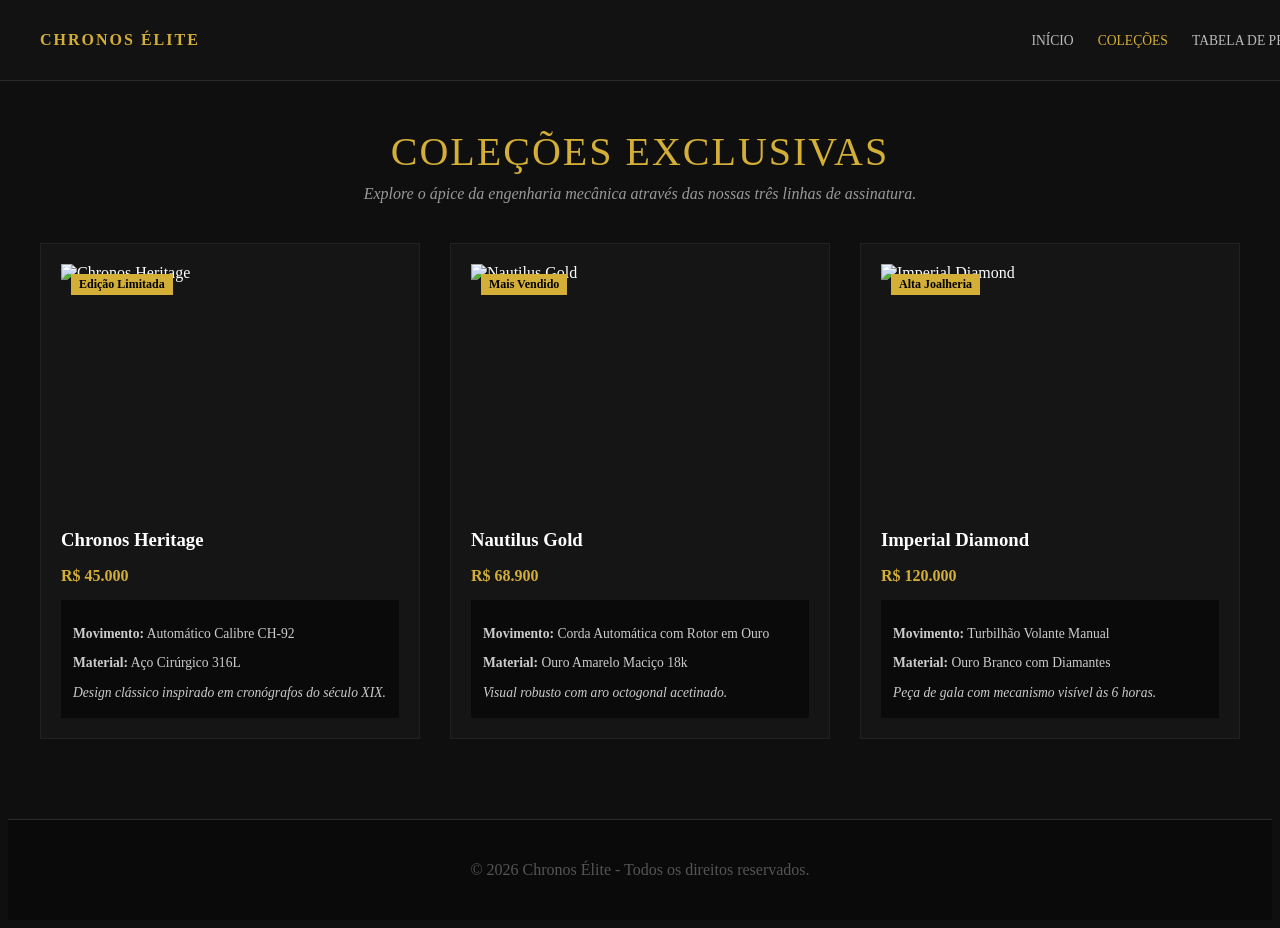
==== colecoes.html @ 3763879e "Add files via upload" ====
<!DOCTYPE html>
<html lang="pt-BR">
<head>
    <meta charset="UTF-8">
    <meta name="viewport" content="width=device-width, initial-scale=1.0">
    <title>Coleções Exclusivas | Chronos Élite</title>
    <link rel="stylesheet" href="style.css">
</head>
<body>

    <div class="navbar-fixa">
        <div class="logo">CHRONOS ÉLITE</div>
        <div class="menu-links">
            <a href="index.html">Início</a>
            <a href="colecoes.html" class="active">Coleções</a>
            <a href="precos.html">Tabela de Preços</a>
        </div>
    </div>

    <div class="container-principal espaco-topo">
        <div class="titulo-pagina">Coleções Exclusivas</div>
        <div class="descricao-pagina">Explore o ápice da engenharia mecânica através das nossas três linhas de assinatura.</div>
        
        <div class="grade-produtos">
            
            <div class="card-produto">
                <div class="produto-imagem-wrapper">
                    <img src="https://images.unsplash.com/photo-1524592094714-0f0654e20314?w=500" alt="Chronos Heritage">
                    <div class="etiqueta-absoluta">Edição Limitada</div>
                </div>
                <h3>Chronos Heritage</h3>
                <p class="preco">R$ 45.000</p>
                <div class="detalhes-tecnicos">
                    <p><strong>Movimento:</strong> Automático Calibre CH-92</p>
                    <p><strong>Material:</strong> Aço Cirúrgico 316L</p>
                    <p><em>Design clássico inspirado em cronógrafos do século XIX.</em></p>
                </div>
            </div>

            <div class="card-produto">
                <div class="produto-imagem-wrapper">
                    <img src="https://images.unsplash.com/photo-1547996160-81dfa63595aa?w=500" alt="Nautilus Gold">
                    <div class="etiqueta-absoluta">Mais Vendido</div>
                </div>
                <h3>Nautilus Gold</h3>
                <p class="preco">R$ 68.900</p>
                <div class="detalhes-tecnicos">
                    <p><strong>Movimento:</strong> Corda Automática com Rotor em Ouro</p>
                    <p><strong>Material:</strong> Ouro Amarelo Maciço 18k</p>
                    <p><em>Visual robusto com aro octogonal acetinado.</em></p>
                </div>
            </div>

            <div class="card-produto">
                <div class="produto-imagem-wrapper">
                    <img src="https://images.unsplash.com/photo-1614162692292-7ac56d7f7f1e?w=500" alt="Imperial Diamond">
                    <div class="etiqueta-absoluta">Alta Joalheria</div>
                </div>
                <h3>Imperial Diamond</h3>
                <p class="preco">R$ 120.000</p>
                <div class="detalhes-tecnicos">
                    <p><strong>Movimento:</strong> Turbilhão Volante Manual</p>
                    <p><strong>Material:</strong> Ouro Branco com Diamantes</p>
                    <p><em>Peça de gala com mecanismo visível às 6 horas.</em></p>
                </div>
            </div>

        </div>
    </div>

    <div class="rodape-estatico">
        <p>&copy; 2026 Chronos Élite - Todos os direitos reservados.</p>
    </div>

</body>
</html>
---- style.css ----
{
    margin: 0;
    padding: 0;
    box-sizing: border-box;
    font-family: 'Georgia', serif;
}

body {
    background-color: #0f0f0f;
    color: #ffffff;
}

.container-principal {
    max-width: 1200px;
    margin: 0 auto;
    padding: 20px;
}

.espaco-topo {
    padding-top: 120px;
}

.titulo-pagina {
    text-align: center;
    font-size: 2.5rem;
    color: #d4af37;
    margin-bottom: 10px;
    text-transform: uppercase;
    letter-spacing: 2px;
}

.descricao-pagina {
    text-align: center;
    color: #999999;
    margin-bottom: 40px;
    font-style: italic;
}

.navbar-fixa {
    position: fixed;
    top: 0;
    left: 0;
    width: 100%;
    height: 80px;
    background-color: #121212;
    border-bottom: 1px solid #2a2a2a;
    display: flex;
    justify-content: space-between;
    align-items: center;
    padding: 0 40px;
    z-index: 9999;
}

.navbar-fixa .logo {
    color: #d4af37;
    font-weight: bold;
    letter-spacing: 2px;
}

.navbar-fixa .menu-links a {
    color: #bbb;
    text-decoration: none;
    margin-left: 20px;
    text-transform: uppercase;
    font-size: 0.85rem;
}

.navbar-fixa .menu-links a:hover, 
.navbar-fixa .menu-links a.active {
    color: #d4af37;
}

.hero-banner {
    position: relative;
    width: 100%;
    height: 80vh;
    background-image: url('https://images.unsplash.com/photo-1509048191080-d2984bad6ae5?w=1200');
    background-size: cover;
    background-position: center;
}

.hero-overlay {
    position: absolute;
    top: 0;
    left: 0;
    width: 100%;
    height: 100%;
    background: rgba(0, 0, 0, 0.6);
}

.hero-content {
    position: absolute;
    top: 50%;
    left: 50%;
    transform: translate(-50%, -50%);
    text-align: center;
    width: 90%;
    max-width: 600px;
}

.hero-content h1 {
    font-size: 3rem;
    margin-bottom: 15px;
}

.rodape-estatico {
    position: static; 
    background-color: #0a0a0a;
    text-align: center;
    padding: 25px;
    border-top: 1px solid #2a2a2a;
    color: #555;
    margin-top: 60px;
}

.secao-sobre {
    display: flex;
    align-items: center;
    gap: 40px;
    margin: 60px 0;
}

.texto-sobre { flex: 1; }
.texto-sobre h2 { color: #d4af37; margin-bottom: 15px; }

.imagem-sobre-container { flex: 1; display: flex; justify-content: center; }
.card-foto-sobre { position: relative; width: 300px; }

.card-foto-sobre img { 
    width: 100%; 
    height: auto; 
    display: block; 
}

.selo-flutuante {
    position: absolute;
    bottom: -10px;
    right: -10px;
    background: #d4af37;
    color: #000;
    padding: 5px 10px;
    font-size: 0.8rem;
    font-weight: bold;
}

.grade-produtos {
    display: grid;
    grid-template-columns: repeat(auto-fit, minmax(300px, 1fr));
    gap: 30px;
}

.card-produto {
    background: #151515;
    border: 1px solid #222;
    padding: 20px;
}

.produto-imagem-wrapper {
    position: relative;
    width: 100%;
    height: 250px;
    overflow: hidden;
}

.produto-imagem-wrapper img {
    width: 100%;
    height: 100%;
    object-fit: cover;
}

.etiqueta-absoluta {
    position: absolute;
    top: 10px;
    left: 10px;
    background: #d4af37;
    color: #000;
    font-size: 0.75rem;
    padding: 3px 8px;
    font-weight: bold;
}

.card-produto h3 { margin: 15px 0 5px 0; }
.preco { color: #d4af37; font-weight: bold; margin-bottom: 15px; }

.detalhes-tecnicos {
    background: #0a0a0a;
    padding: 12px;
    font-size: 0.85rem;
    color: #ccc;
}
.detalhes-tecnicos p { margin-bottom: 5px; }

.wrapper-tabela {
    background: #151515;
    padding: 20px;
    border: 1px solid #222;
}

.tabela-luxo {
    width: 100%;
    border-collapse: collapse;
}

.tabela-luxo th, .tabela-luxo td {
    padding: 15px;
    text-align: left;
    border-bottom: 1px solid #222;
}

.tabela-luxo th { color: #d4af37; text-transform: uppercase; font-size: 0.9rem; }
.valor-relogio { color: #d4af37; font-weight: bold; }

.caixa-aviso-relativa {
    position: relative;
    background: #111;
    padding: 20px;
    margin-top: 40px;
    border-left: 2px solid #d4af37;
}

.tag-aviso-absoluta {
    position: absolute;
    top: -10px;
    left: 15px;
    background: #d4af37;
    color: #000;
    font-size: 0.7rem;
    padding: 2px 6px;
    font-weight: bold;
}
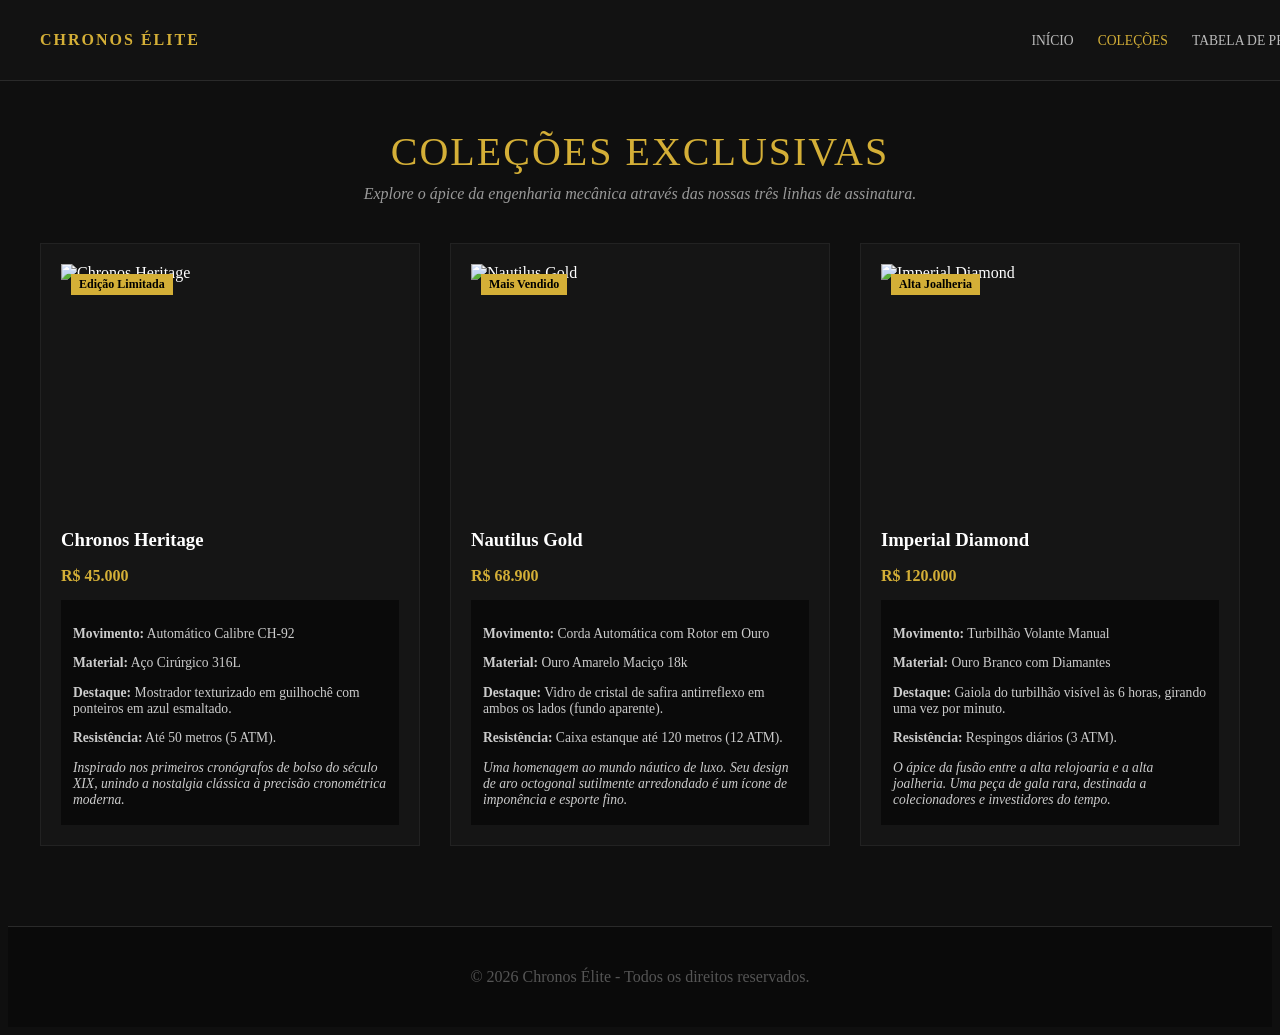
==== commit 33157075: "Add files via upload" ====
--- a/colecoes.html
+++ b/colecoes.html
@@ -33,7 +33,9 @@
                 <div class="detalhes-tecnicos">
                     <p><strong>Movimento:</strong> Automático Calibre CH-92</p>
                     <p><strong>Material:</strong> Aço Cirúrgico 316L</p>
-                    <p><em>Design clássico inspirado em cronógrafos do século XIX.</em></p>
+                    <p><strong>Destaque:</strong> Mostrador texturizado em guilhochê com ponteiros em azul esmaltado.</p>
+                    <p><strong>Resistência:</strong> Até 50 metros (5 ATM).</p>
+                    <p><em>Inspirado nos primeiros cronógrafos de bolso do século XIX, unindo a nostalgia clássica à precisão cronométrica moderna.</em></p>
                 </div>
             </div>
 
@@ -47,7 +49,9 @@
                 <div class="detalhes-tecnicos">
                     <p><strong>Movimento:</strong> Corda Automática com Rotor em Ouro</p>
                     <p><strong>Material:</strong> Ouro Amarelo Maciço 18k</p>
-                    <p><em>Visual robusto com aro octogonal acetinado.</em></p>
+                    <p><strong>Destaque:</strong> Vidro de cristal de safira antirreflexo em ambos os lados (fundo aparente).</p>
+                    <p><strong>Resistência:</strong> Caixa estanque até 120 metros (12 ATM).</p>
+                    <p><em>Uma homenagem ao mundo náutico de luxo. Seu design de aro octogonal sutilmente arredondado é um ícone de imponência e esporte fino.</em></p>
                 </div>
             </div>
 
@@ -61,7 +65,9 @@
                 <div class="detalhes-tecnicos">
                     <p><strong>Movimento:</strong> Turbilhão Volante Manual</p>
                     <p><strong>Material:</strong> Ouro Branco com Diamantes</p>
-                    <p><em>Peça de gala com mecanismo visível às 6 horas.</em></p>
+                    <p><strong>Destaque:</strong> Gaiola do turbilhão visível às 6 horas, girando uma vez por minuto.</p>
+                    <p><strong>Resistência:</strong> Respingos diários (3 ATM).</p>
+                    <p><em>O ápice da fusão entre a alta relojoaria e a alta joalheria. Uma peça de gala rara, destinada a colecionadores e investidores do tempo.</em></p>
                 </div>
             </div>
 
@@ -73,4 +79,4 @@
     </div>
 
 </body>
-</html>+</html>
